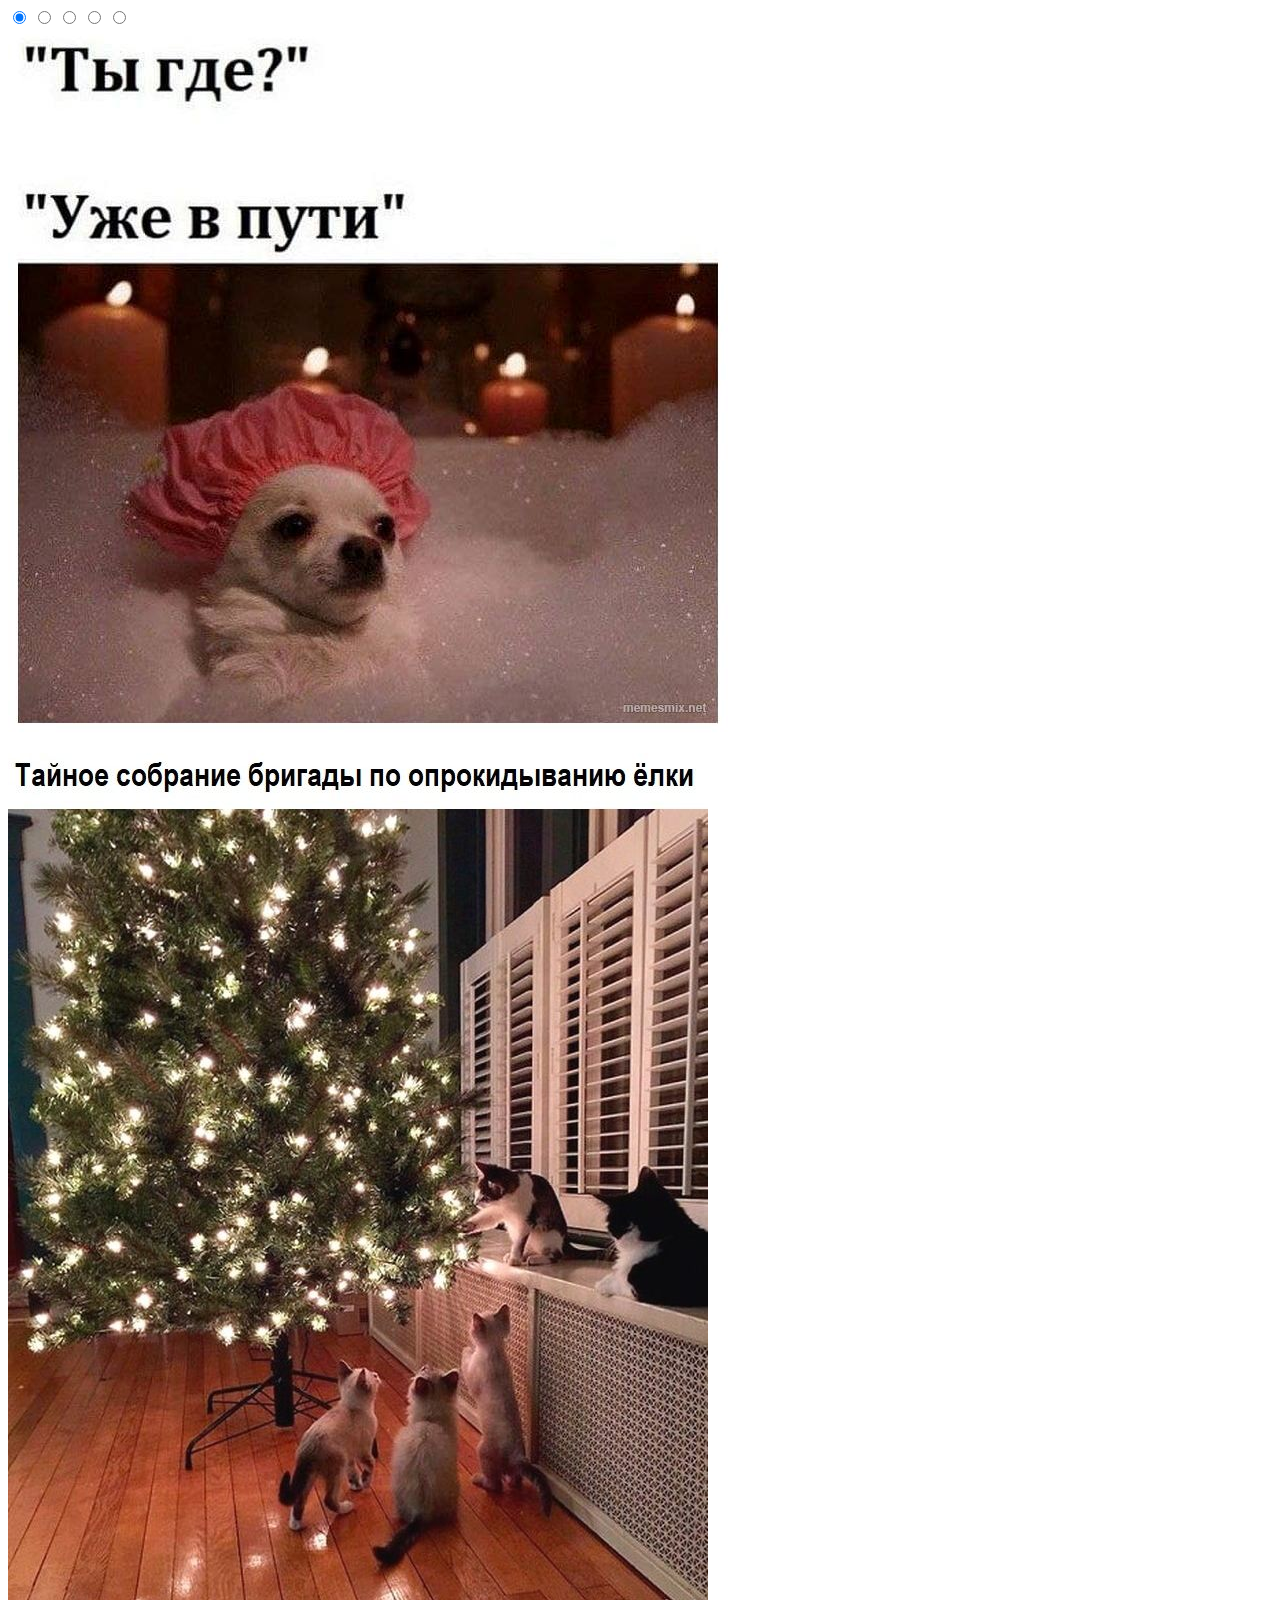
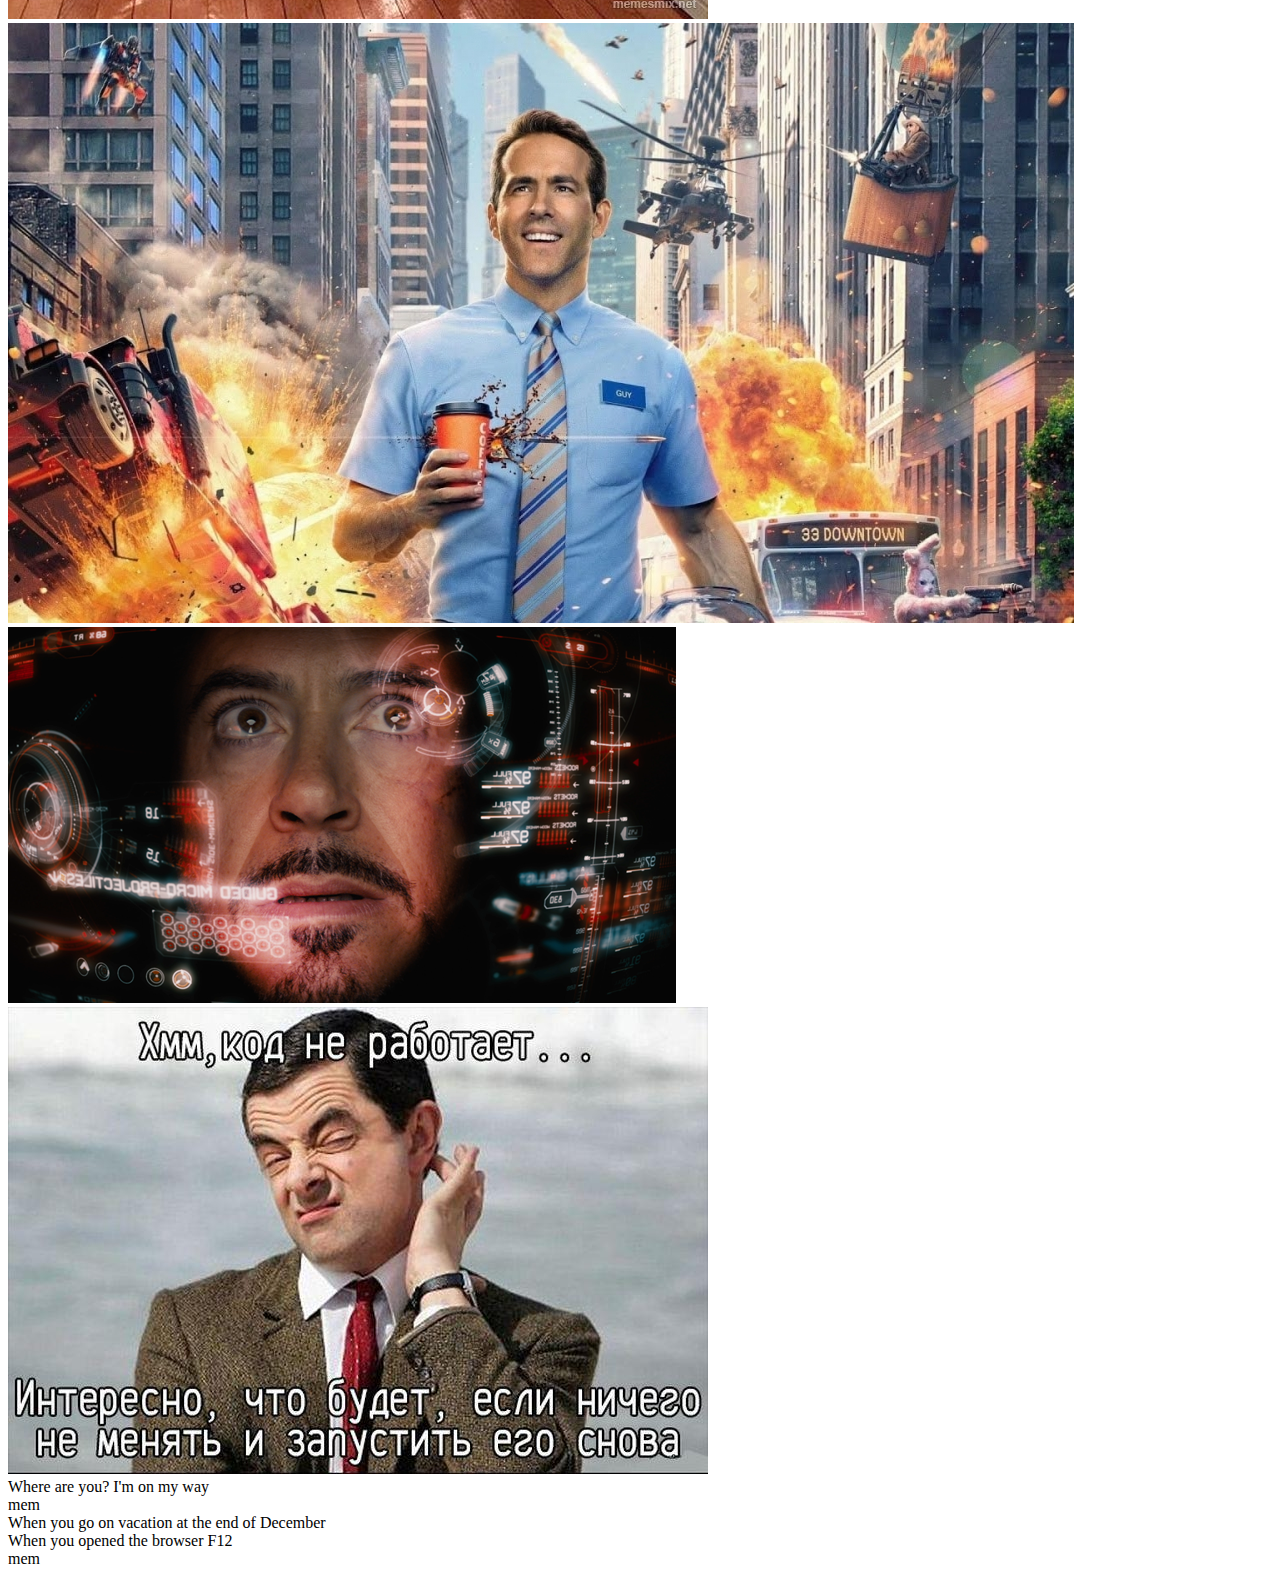
==== cssMemSlider/index.html @ 269c5d4b "feat: add changes to index.html (Thu, May 12, 2022 15:12:24 PM)" ====
<!DOCTYPE html>
<html lang="en">
	<head>
		<meta charset="utf-8" />
		<meta name="viewport" content="width=device-width, initial-scale=1, shrink-to-fit=no" />
		<title>MemSlider</title>
		<link rel="stylesheet" href="https://meyerweb.com/eric/tools/css/reset/reset.css" />
		<link rel="stylesheet" href="style.css" />
	</head>
	<body>
		<div class="slider-wrapper">
			<div class="slider">
				<input type="radio" name="slide" id="img1" checked />
				<input type="radio" name="slide" id="img2" />
				<input type="radio" name="slide" id="img3" />
				<input type="radio" name="slide" id="img4" />
				<input type="radio" name="slide" id="img5" />
				<div class="slider-group">
					<div class="slide scroll"><img src="images/1.jpg" alt="mem"></div>
					<div class="slide"><img src="images/2.jpg" alt="mem"></div>
					<div class="slide"><img src="images/3.jpg" alt="mem"></div>
					<div class="slide"><img src="images/4.jpg" alt="mem"></div>
					<div class="slide"><img src="images/5.jpg" alt="mem"></div>
				</div>
				<div class="pagination">
					<div class="title-group">
						<div class="title title-scroll">Where are you? I'm on my way</div>
						<div class="title">mem</div>
						<div class="title">When you go on vacation at the end of December</div>
						<div class="title">When you opened the browser F12</div>
						<div class="title">mem</div>
					</div>
					<div class="control-group">
						<label for="img1" class="circle"><span class="circle-dot circle-dot_1"></span></label>
						<label for="img2" class="circle"><span class="circle-dot circle-dot_2"></span></label>
						<label for="img3" class="circle"><span class="circle-dot circle-dot_3"></span></label>
						<label for="img4" class="circle"><span class="circle-dot circle-dot_4"></span></label>
						<label for="img5" class="circle"><span class="circle-dot circle-dot_5"></span></label>
					</div>
				</div>
			</div>
		</div>
	</body>
</html>
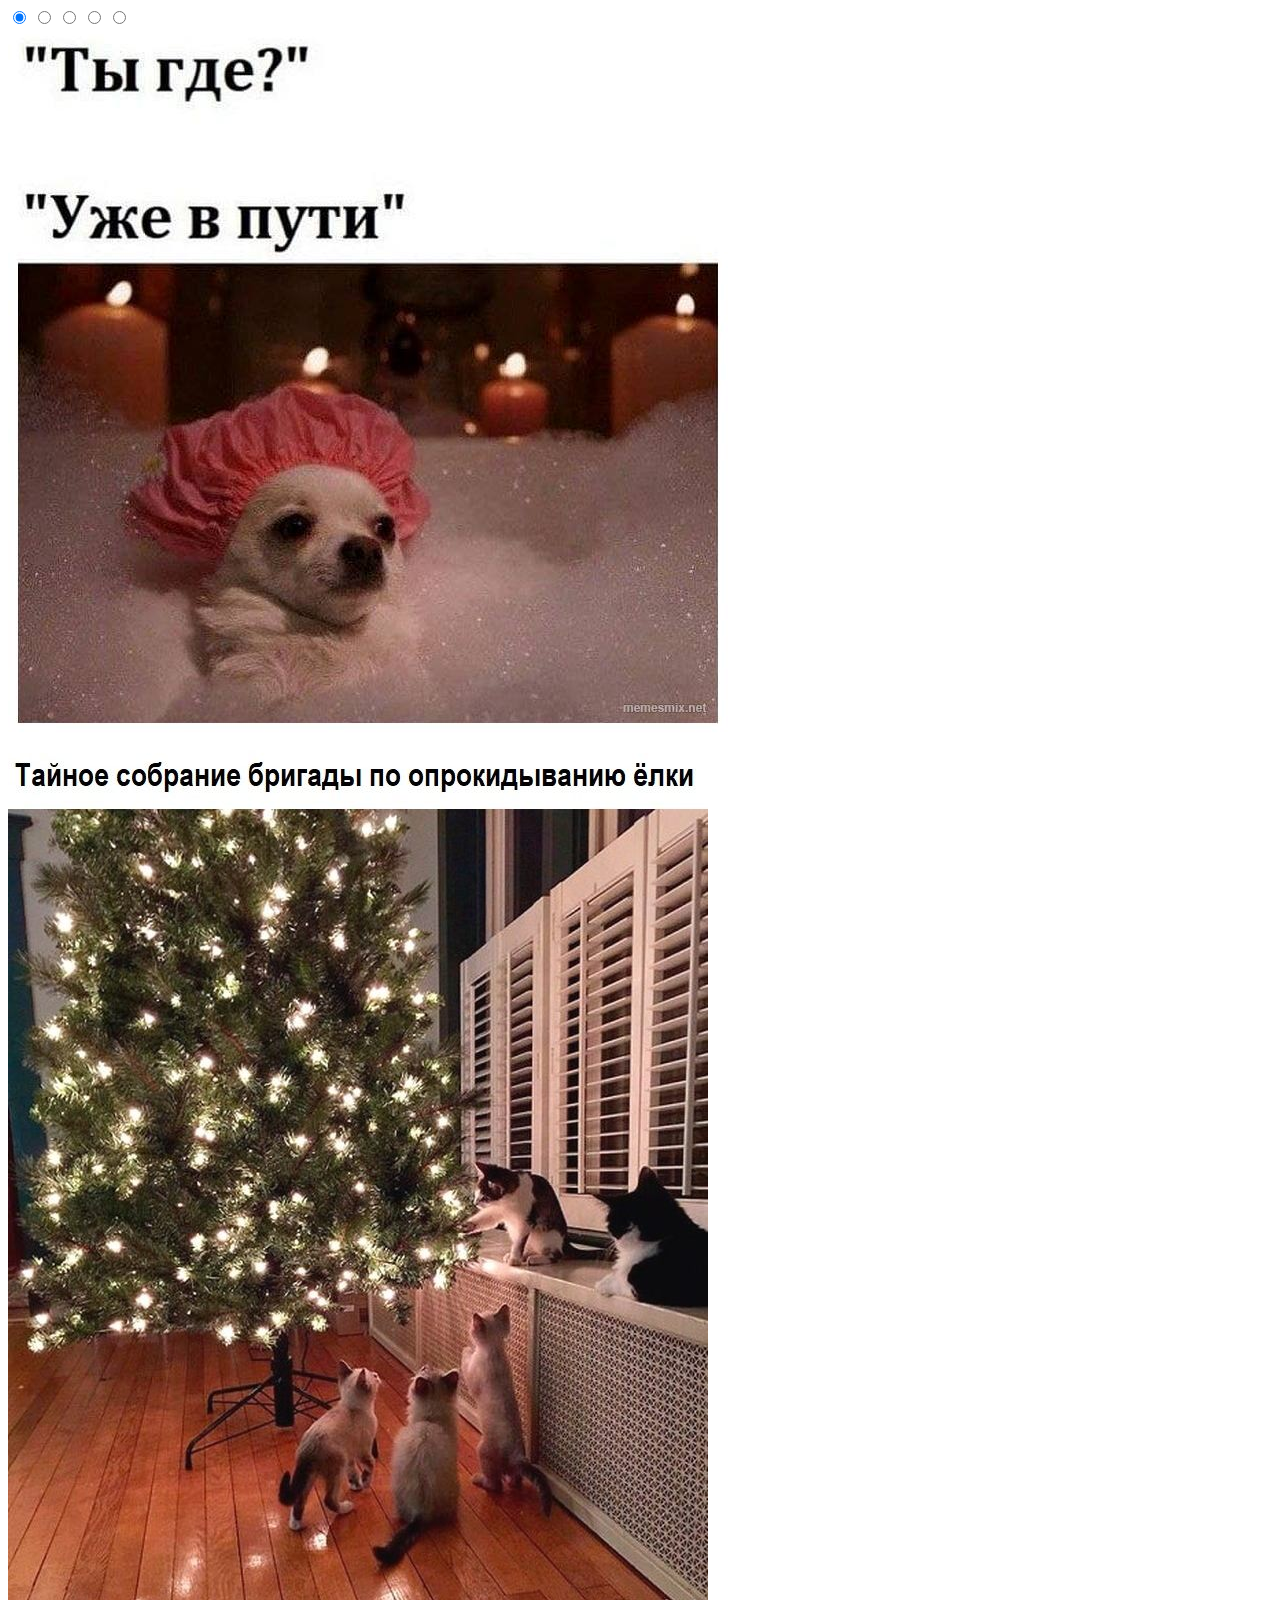
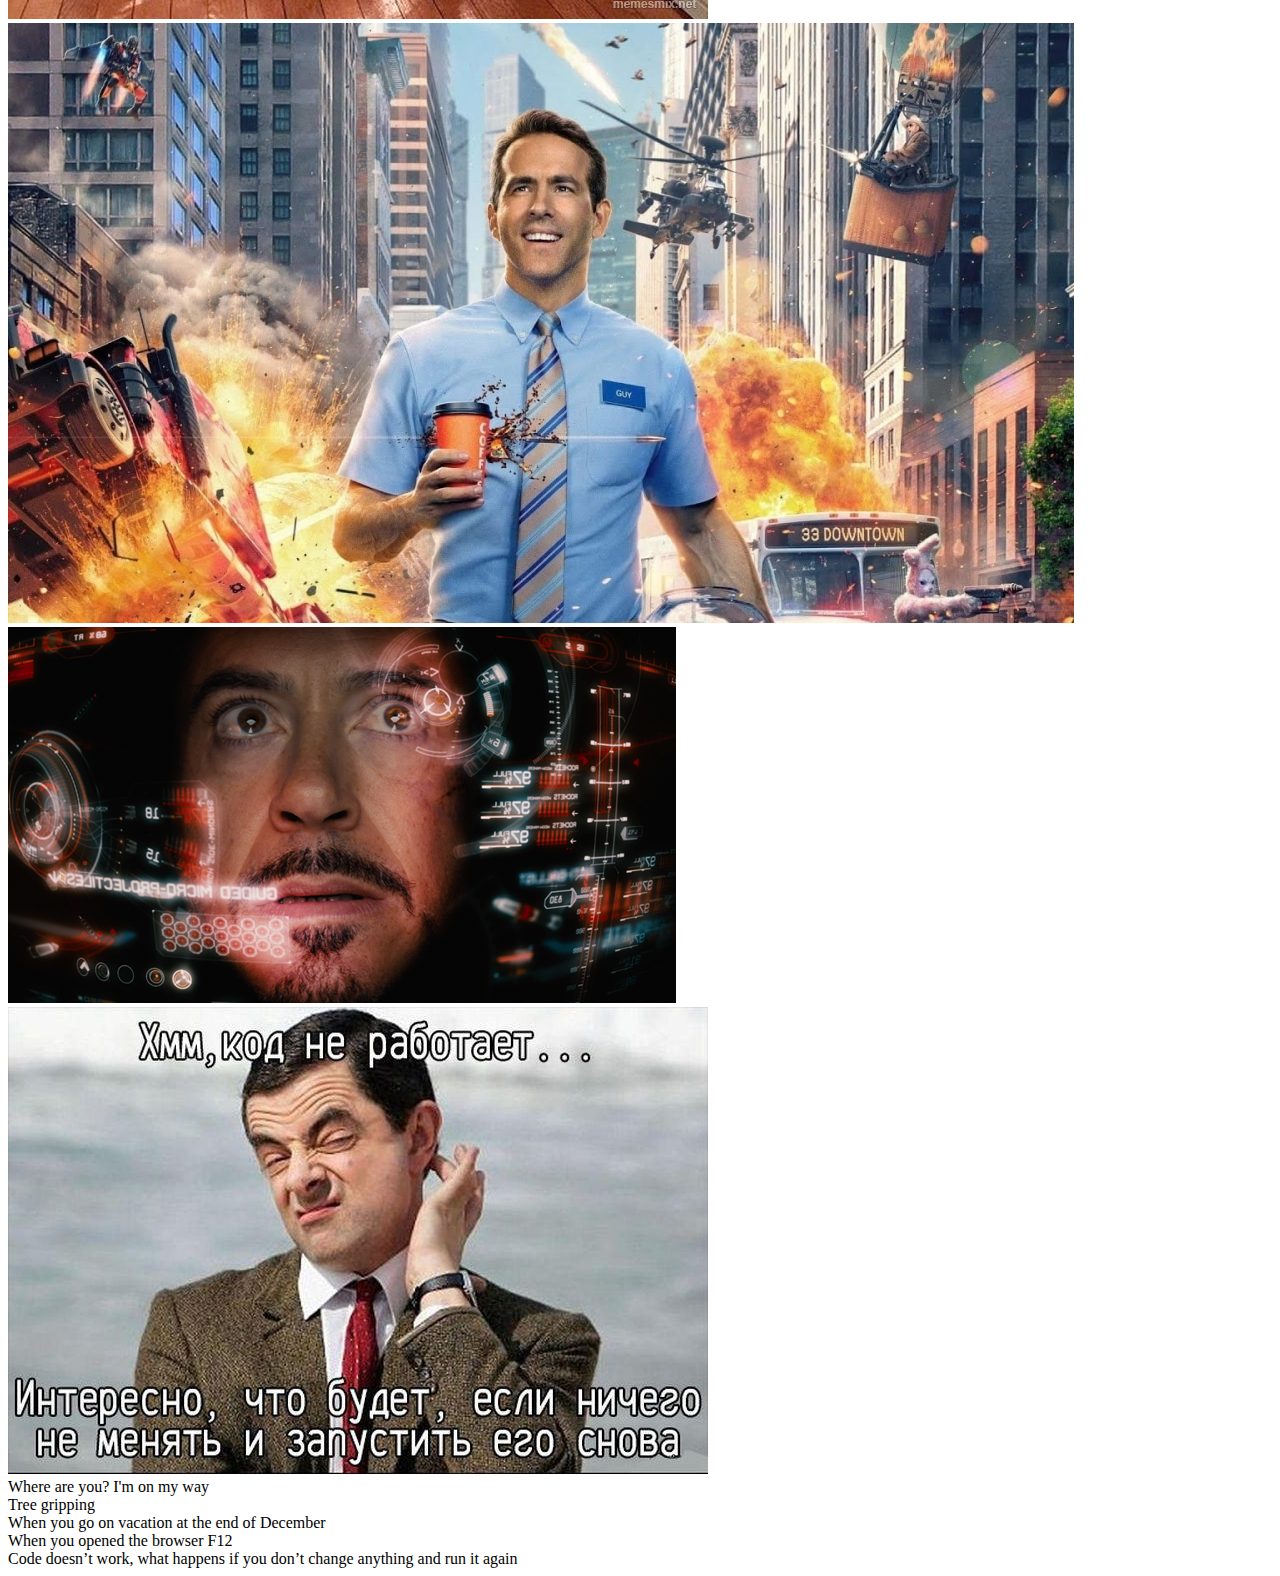
==== commit ea4a57d0: "feat: add title" ====
--- a/cssMemSlider/index.html
+++ b/cssMemSlider/index.html
@@ -25,17 +25,17 @@
 				<div class="pagination">
 					<div class="title-group">
 						<div class="title title-scroll">Where are you? I'm on my way</div>
-						<div class="title">mem</div>
+						<div class="title">Tree gripping</div>
 						<div class="title">When you go on vacation at the end of December</div>
 						<div class="title">When you opened the browser F12</div>
-						<div class="title">mem</div>
+						<div class="title">Сode doesn’t work,  what happens if you don’t change anything and run it again</div>
 					</div>
 					<div class="control-group">
-						<label for="img1" class="circle"><span class="circle-dot circle-dot_1"></span></label>
-						<label for="img2" class="circle"><span class="circle-dot circle-dot_2"></span></label>
-						<label for="img3" class="circle"><span class="circle-dot circle-dot_3"></span></label>
-						<label for="img4" class="circle"><span class="circle-dot circle-dot_4"></span></label>
-						<label for="img5" class="circle"><span class="circle-dot circle-dot_5"></span></label>
+						<label for="img1" class="control"><span class="control-dot control-dot1"></span></label>
+						<label for="img2" class="control"><span class="control-dot control-dot2"></span></label>
+						<label for="img3" class="control"><span class="control-dot control-dot3"></span></label>
+						<label for="img4" class="control"><span class="control-dot control-dot4"></span></label>
+						<label for="img5" class="control"><span class="control-dot control-dot5"></span></label>
 					</div>
 				</div>
 			</div>
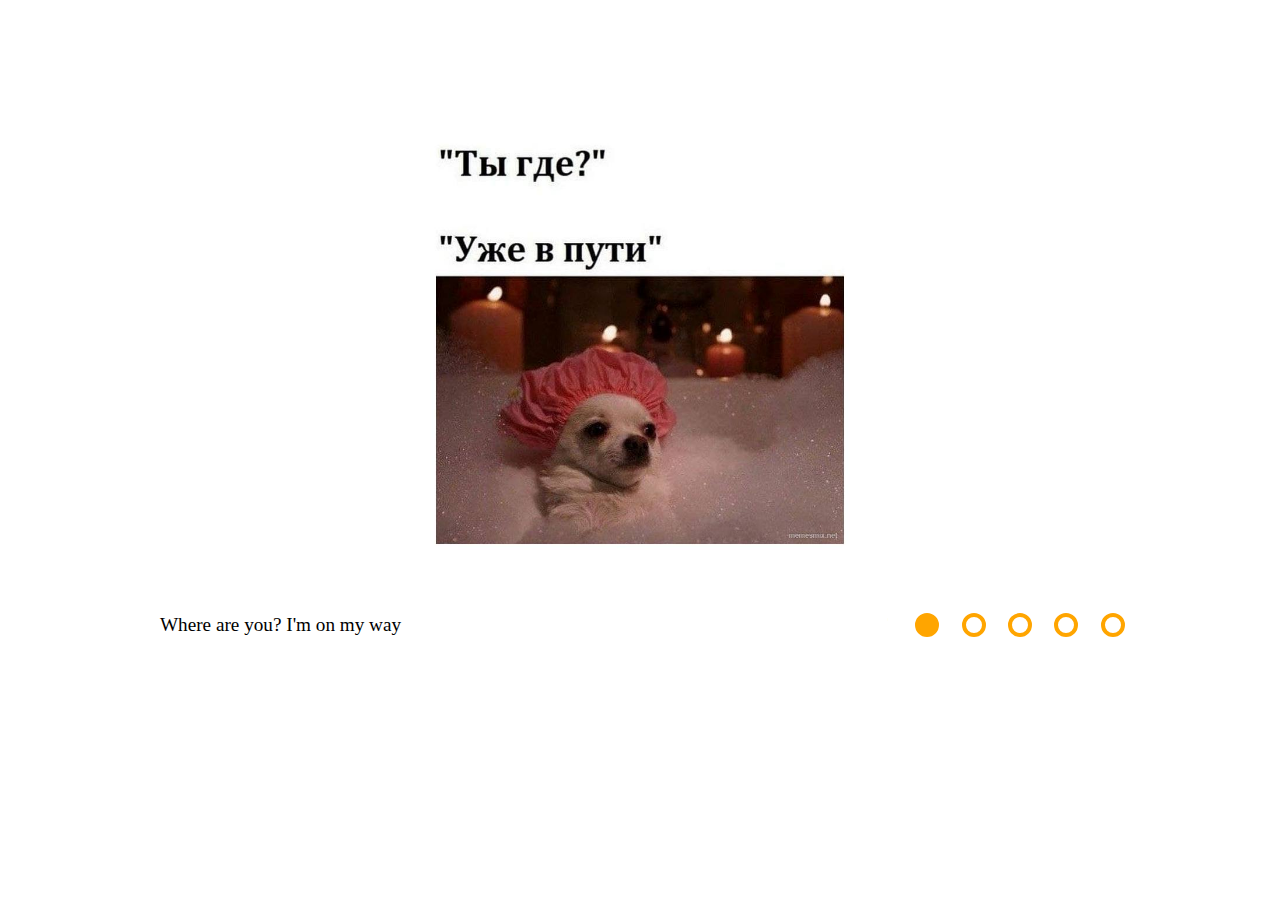
==== commit 92633b34: "feat: add style (Thu, May 12, 2022 20:10:18 PM)" ====
--- a/cssMemSlider/index.html
+++ b/cssMemSlider/index.html
@@ -27,7 +27,7 @@
 						<div class="title title-scroll">Where are you? I'm on my way</div>
 						<div class="title">Tree gripping</div>
 						<div class="title">When you go on vacation at the end of December</div>
-						<div class="title">When you opened the browser F12</div>
+						<div class="title">When you opened F12 in the browser</div>
 						<div class="title">Сode doesn’t work,  what happens if you don’t change anything and run it again</div>
 					</div>
 					<div class="control-group">
--- a/cssMemSlider/style.css
+++ b/cssMemSlider/style.css
@@ -0,0 +1,144 @@
+* {
+	box-sizing:border-box;
+}
+
+html {
+	font-size: 16px;
+}
+
+.slider-wrapper {
+	display: flex;
+    justify-content: center;
+    align-items: center;
+    max-width: 64rem;
+    margin: 0 auto;
+    height: 40rem;
+}
+
+.slider {
+	display: flex;
+    flex-direction: column;
+    width: 100%;
+    height: 100%;
+    overflow: hidden; 
+}
+
+.slider-group {
+    width: 500%;
+    display: flex;
+    overflow: hidden;
+}
+
+.slide {
+	display: flex;
+    justify-content: center;
+    align-items: center;
+    width: 20%;
+    transition: all .5s ease;
+}
+
+.slide img {
+    max-width: 70%;
+    max-height: 80%;
+	border-radius: 1rem;
+}
+
+.pagination {
+    display: flex;
+    justify-content: space-between;
+}
+
+.title-group {
+    display: flex;
+    width: 500%;
+    overflow: hidden;
+    padding-left: 2rem;
+}
+
+.title {
+    width: 100%;
+    min-width: 100%;
+    display: flex;
+    align-items: center;
+    font-size: 1.2rem;
+    transition: all .6s ease;
+}
+
+.control-group {
+    display: flex;
+    justify-content: space-between;
+	margin: 0 1rem;
+}
+
+.control {
+    padding: .5rem;
+    margin: .2rem;
+    cursor: pointer;
+}
+
+.control-dot {
+    display: block;
+    width: 1.5rem;
+    height: 1.5rem;
+    border-radius: 50%;
+    box-sizing: border-box;
+    border: .3rem solid orange;
+    transition: all .5s ease;
+}
+
+.control:hover .control-dot {
+    background: orange;
+    transform: scale(1.2);
+}
+
+#img1:checked ~ .pagination .control-group .control .control-dot1,
+#img2:checked ~ .pagination .control-group .control .control-dot2,
+#img3:checked ~ .pagination .control-group .control .control-dot3,
+#img4:checked ~ .pagination .control-group .control .control-dot4,
+#img5:checked ~ .pagination .control-group .control .control-dot5 {
+    background: orange;
+}
+
+input[name='slide'] {
+    visibility: hidden;
+}
+
+#img1:checked ~ .slider-group .scroll {
+    margin-left: 0;
+}
+
+#img2:checked ~ .slider-group .scroll {
+    margin-left: -20%;
+}
+
+#img3:checked ~ .slider-group .scroll {
+    margin-left: -40%;
+}
+
+#img4:checked ~ .slider-group .scroll {
+    margin-left: -60%;
+}
+
+#img5:checked ~ .slider-group .scroll {
+    margin-left: -80%;
+}
+
+#img1:checked ~ .pagination .title-group .title-scroll {
+    margin-left: 0;
+}
+
+#img2:checked ~ .pagination .title-group .title-scroll {
+    margin-left: -100%;
+}
+
+#img3:checked ~ .pagination .title-group .title-scroll {
+    margin-left: -200%;
+}
+
+#img4:checked ~ .pagination .title-group .title-scroll {
+    margin-left: -300%;
+}
+
+#img5:checked ~ .pagination .title-group .title-scroll {
+    margin-left: -400%;
+}
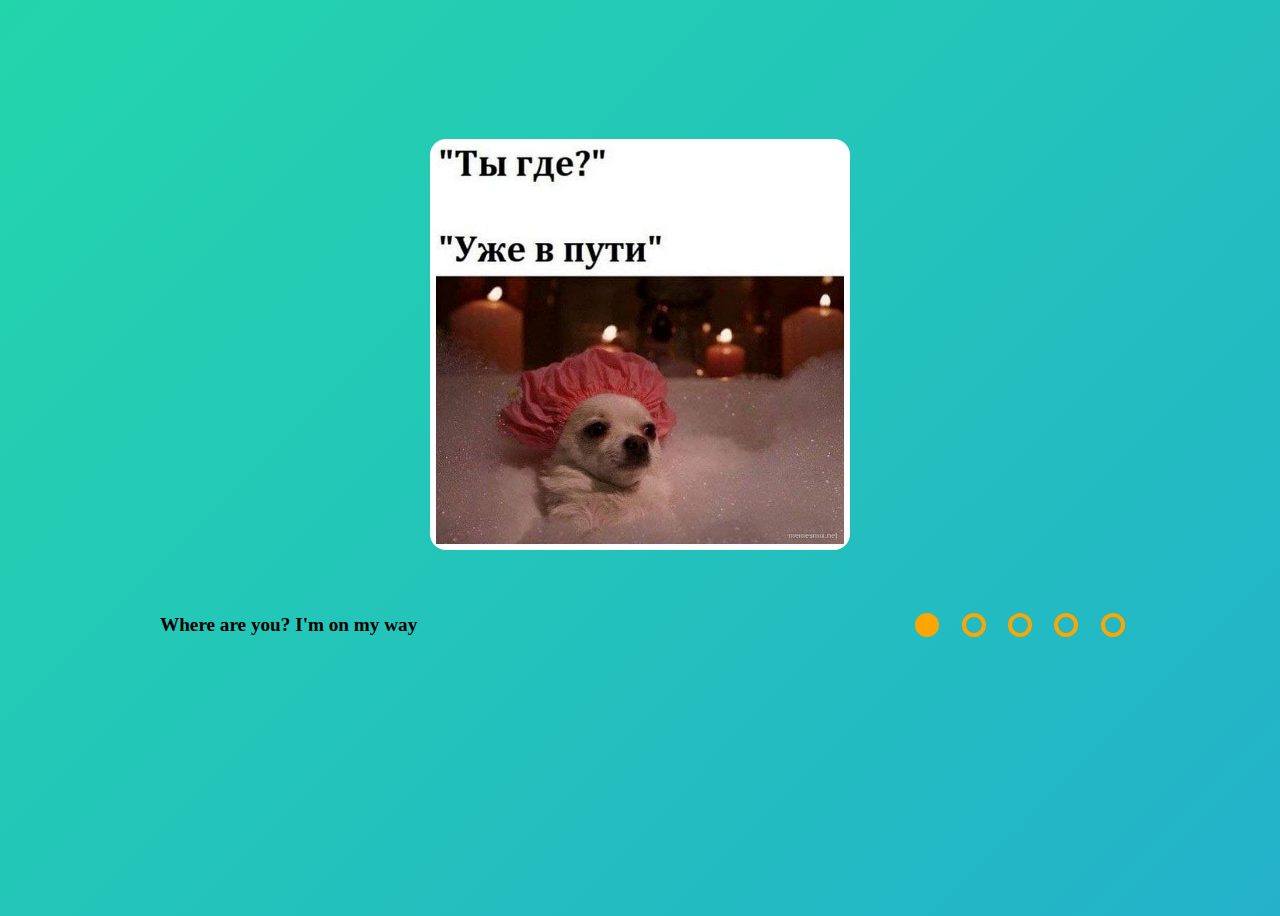
==== commit e2c5da81: "feat: add favicon (Mon, May 16, 2022 11:14:26 AM)" ====
--- a/cssMemSlider/index.html
+++ b/cssMemSlider/index.html
@@ -4,6 +4,7 @@
 		<meta charset="utf-8" />
 		<meta name="viewport" content="width=device-width, initial-scale=1, shrink-to-fit=no" />
 		<title>MemSlider</title>
+		<link rel="icon" type="image/png" sizes="32x32" href="/cssMemSlider/images/favicon-32x32.png">
 		<link rel="stylesheet" href="https://meyerweb.com/eric/tools/css/reset/reset.css" />
 		<link rel="stylesheet" href="style.css" />
 	</head>
--- a/cssMemSlider/style.css
+++ b/cssMemSlider/style.css
@@ -1,9 +1,29 @@
+
 * {
 	box-sizing:border-box;
 }
 
 html {
 	font-size: 16px;
+}
+
+body {
+	background: linear-gradient(-45deg, #ee7752, #e73c7e, #23a6d5, #23d5ab);
+	background-size: 400% 400%;
+	animation: gradient 15s ease infinite;
+	height: 100vh;
+}
+
+@keyframes gradient {
+	0% {
+		background-position: 0% 50%;
+	}
+	50% {
+		background-position: 100% 50%;
+	}
+	100% {
+		background-position: 0% 50%;
+	}
 }
 
 .slider-wrapper {
@@ -62,6 +82,7 @@
     align-items: center;
     font-size: 1.2rem;
     transition: all .6s ease;
+	font-weight:700;
 }
 
 .control-group {
@@ -142,3 +163,52 @@
 #img5:checked ~ .pagination .title-group .title-scroll {
     margin-left: -400%;
 }
+
+@media (max-width: 768px)  {
+	.slider-group {
+        height: 55%;
+    }
+	
+    .pagination {
+        align-items: center;
+        flex-direction: column;
+    }
+	
+    .title-group {
+        order: 2;
+        width: 100%;
+    }
+	
+    .title {
+		font-size: .9rem;
+		padding: .3rem;
+		margin-top:1rem;
+    }
+}
+
+@media (max-width: 320px)  {
+	.slider-group {
+        height: 45%;
+    }
+	
+	.control-dot {
+		width: 1rem;
+		height: 1rem;
+		border: .2rem solid orange;
+	}
+	
+	.control {
+		padding: .3rem;
+		margin: .1rem;
+	}
+	
+	.title-group {
+        width: 90%;
+    }
+	
+	.title {
+		font-size: .8rem;
+		margin-top: 1.5rem;
+		font-weight:500;
+	}
+}
